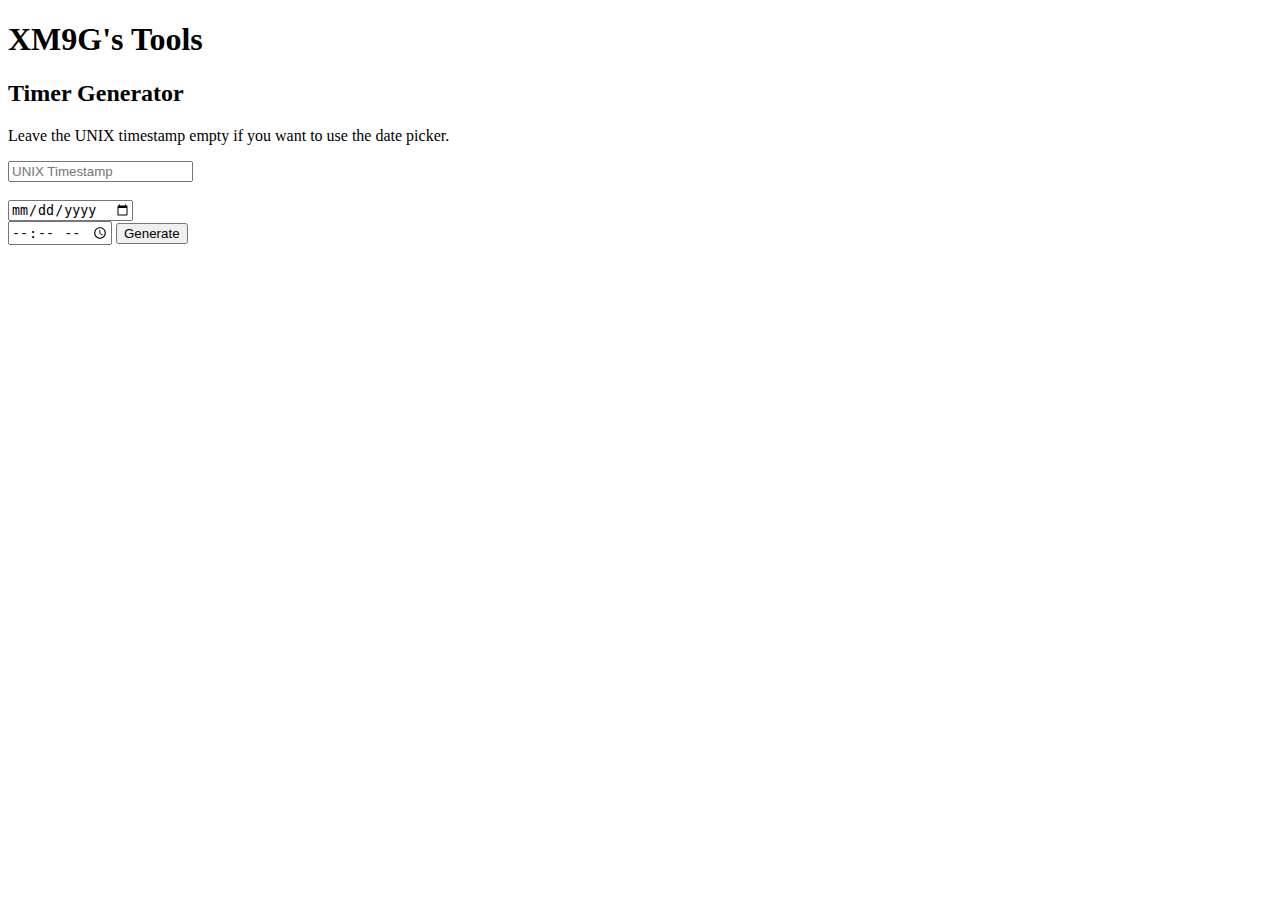
==== index.html @ 10fb0f90 "now its xm9g tools" ====
<!DOCTYPE html>

<head>
    <title>XM9G's Tools</title>
</head>

<body>
    <h1>XM9G's Tools</h1>

    <h2>Timer Generator</h2>
    <p>Leave the UNIX timestamp empty if you want to use the date picker.</p>
    <input id="unix" placeholder="UNIX Timestamp"><br><br>
    <input type="date" id="date"><br>
    <input TYPE="time" id="time">
    <button id="gen">Generate</button>
    
    <script src="/js/unixconv.js"></script>
    <script src="/js/generate.js"></script>
    
</body>
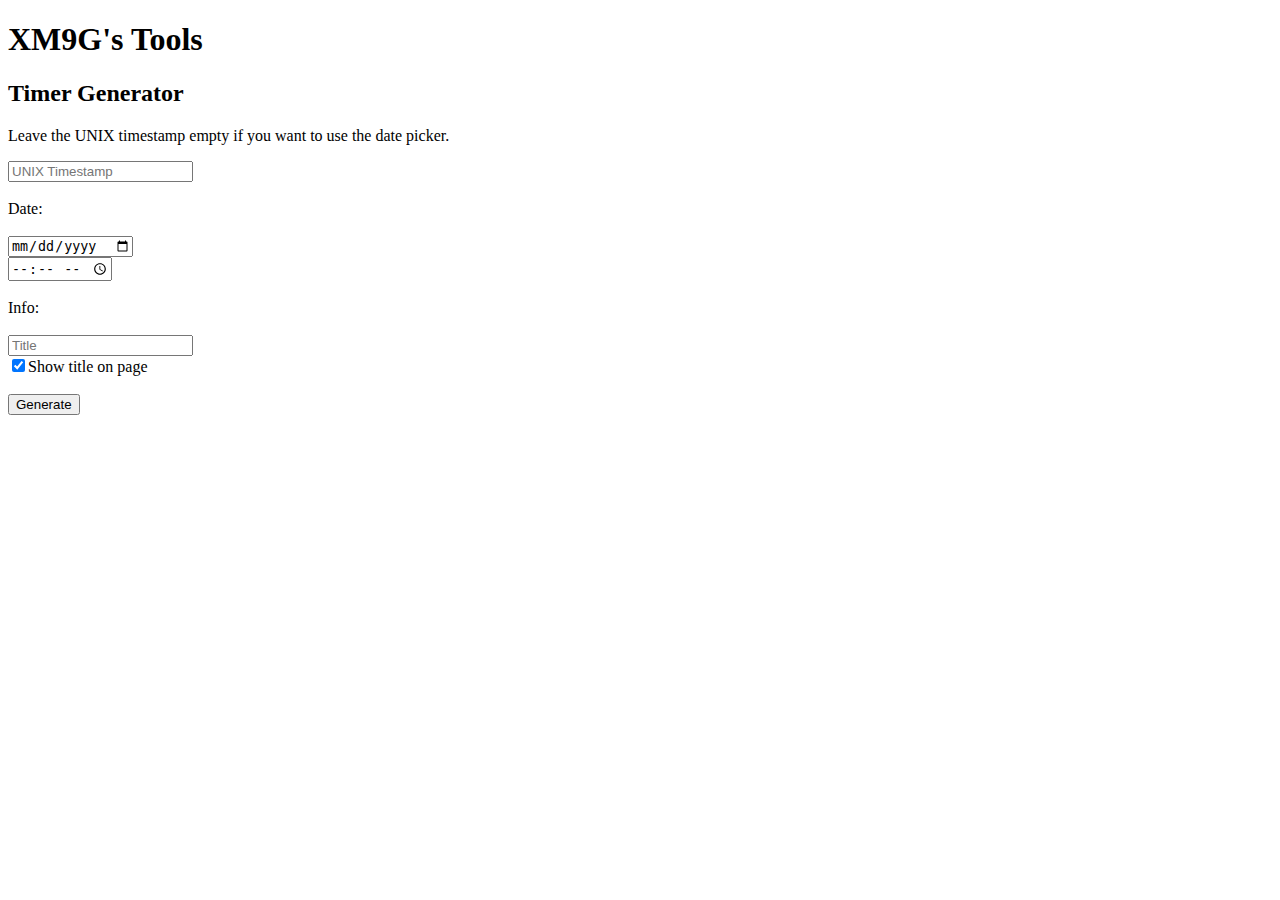
==== commit 41948a2d: "title on by defalt" ====
--- a/index.html
+++ b/index.html
@@ -2,19 +2,39 @@
 
 <head>
     <title>XM9G's Tools</title>
+    <link rel="stylesheet" href="/css/stylesheet.css">
+
+    <meta property="og:site_name" content="XM9G's Tools" />
+    <meta property="og:title" content="XM9G's Tools" />
+    <meta property="og:description" content="Various tools such as a countdown/timer generator." />
+
+    <script type="text/javascript">
+        (function (c, l, a, r, i, t, y) {
+            c[a] = c[a] || function () { (c[a].q = c[a].q || []).push(arguments) };
+            t = l.createElement(r); t.async = 1; t.src = "https://www.clarity.ms/tag/" + i;
+            y = l.getElementsByTagName(r)[0]; y.parentNode.insertBefore(t, y);
+        })(window, document, "clarity", "script", "jbe8eazn0b");
+    </script>
+
 </head>
 
 <body>
     <h1>XM9G's Tools</h1>
 
-    <h2>Timer Generator</h2>
-    <p>Leave the UNIX timestamp empty if you want to use the date picker.</p>
-    <input id="unix" placeholder="UNIX Timestamp"><br><br>
-    <input type="date" id="date"><br>
-    <input TYPE="time" id="time">
-    <button id="gen">Generate</button>
-    
-    <script src="/js/unixconv.js"></script>
-    <script src="/js/generate.js"></script>
-    
+    <div class="tool">
+        <h2>Timer Generator</h2>
+        <p>Leave the UNIX timestamp empty if you want to use the date picker.</p>
+        <input id="unix" placeholder="UNIX Timestamp"><br><br>
+        Date:<br><br>
+        <input type="date" id="date"><br>
+        <input TYPE="time" id="time"><br><br>
+        Info:<br><br>
+        <input id="title" placeholder="Title"><br>
+        <input id="show-title" type="checkbox" checked>Show title on page<br><br>
+        <button id="gen">Generate</button>
+
+        <script src="/js/unixconv.js"></script>
+        <script src="/js/generate.js"></script>
+    </div>
+
 </body>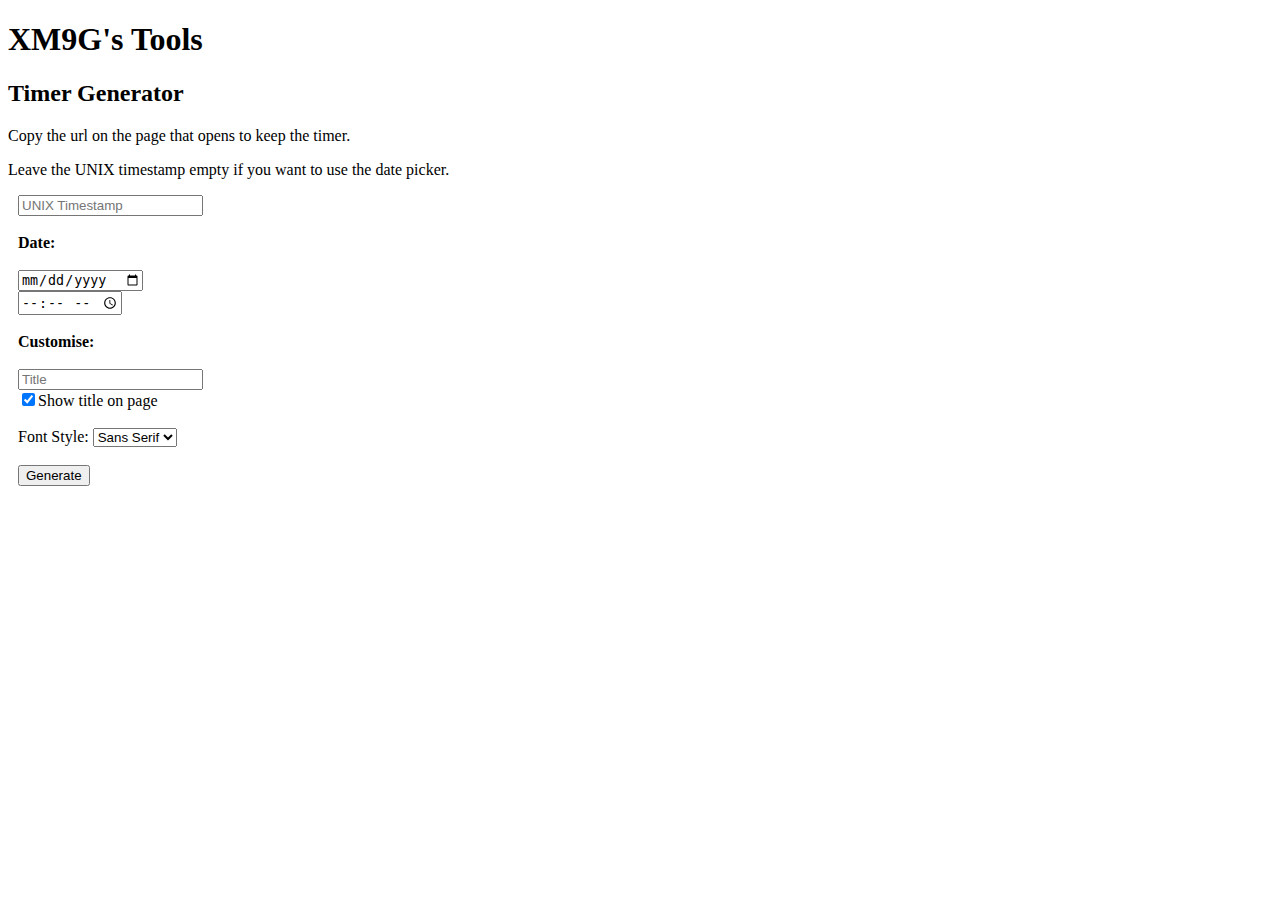
==== commit 93e513ff: "bobbo" ====
--- a/index.html
+++ b/index.html
@@ -23,15 +23,21 @@
 
     <div class="tool">
         <h2>Timer Generator</h2>
+        <p>Copy the url on the page that opens to keep the timer.</p>
         <p>Leave the UNIX timestamp empty if you want to use the date picker.</p>
-        <input id="unix" placeholder="UNIX Timestamp"><br><br>
-        Date:<br><br>
+        <p style="margin: 10px; text-align: left;"><input id="unix" placeholder="UNIX Timestamp"><br><br>
+        <strong>Date:</strong><br><br>
         <input type="date" id="date"><br>
         <input TYPE="time" id="time"><br><br>
-        Info:<br><br>
+        <strong>Customise:</strong><br><br>
         <input id="title" placeholder="Title"><br>
         <input id="show-title" type="checkbox" checked>Show title on page<br><br>
-        <button id="gen">Generate</button>
+        Font Style:
+        <select id="fontstyle">
+            <option>Sans Serif</option>
+            <option>Serif</option>
+        </select>
+        <br><br><button id="gen">Generate</button></p>
 
         <script src="/js/unixconv.js"></script>
         <script src="/js/generate.js"></script>
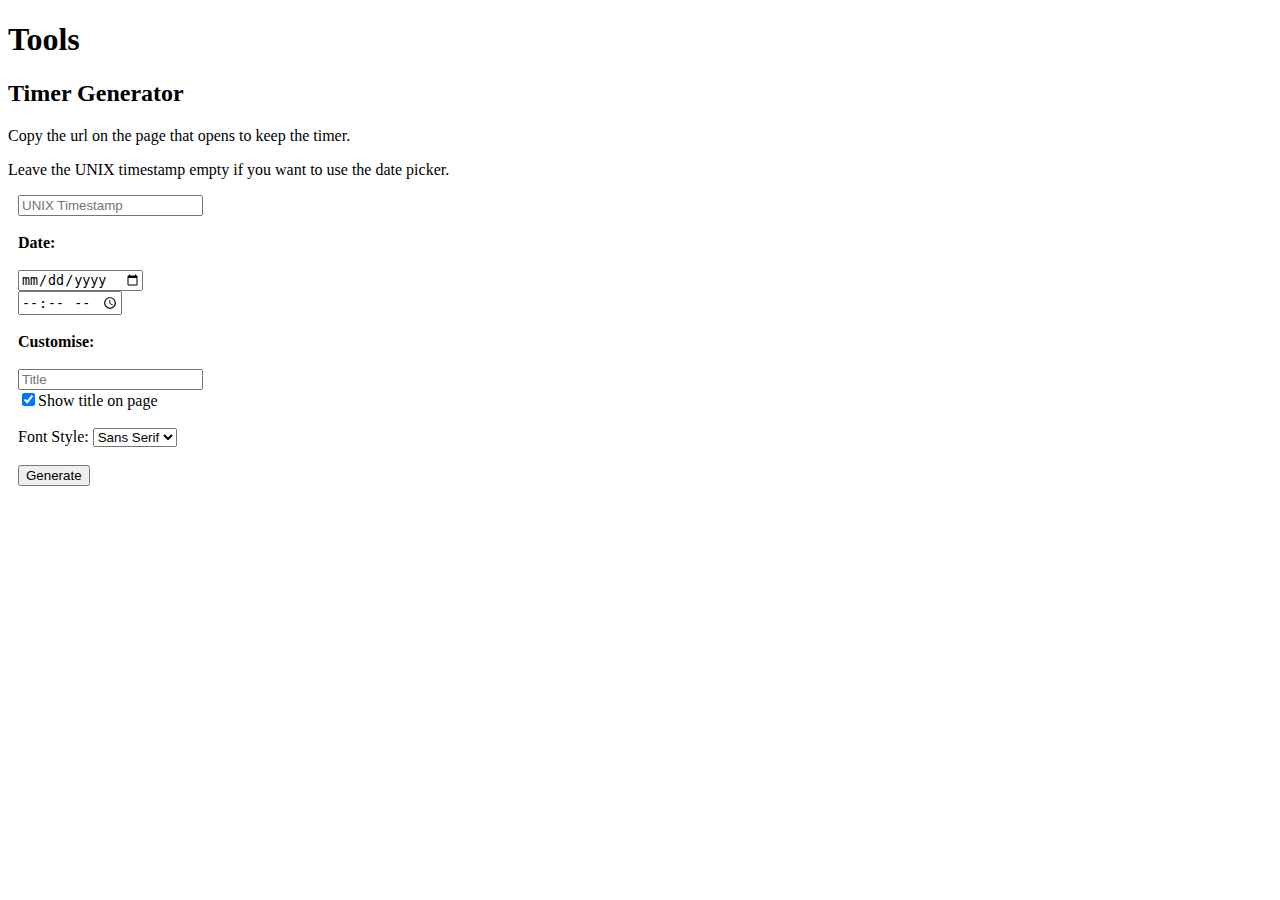
==== commit 7f69ffb5: "dfg" ====
--- a/index.html
+++ b/index.html
@@ -1,7 +1,7 @@
 <!DOCTYPE html>
 
 <head>
-    <title>XM9G's Tools</title>
+    <title>Tools</title>
     <link rel="stylesheet" href="/css/stylesheet.css">
 
     <meta property="og:site_name" content="XM9G's Tools" />
@@ -19,7 +19,7 @@
 </head>
 
 <body>
-    <h1>XM9G's Tools</h1>
+    <h1>Tools</h1>
 
     <div class="tool">
         <h2>Timer Generator</h2>
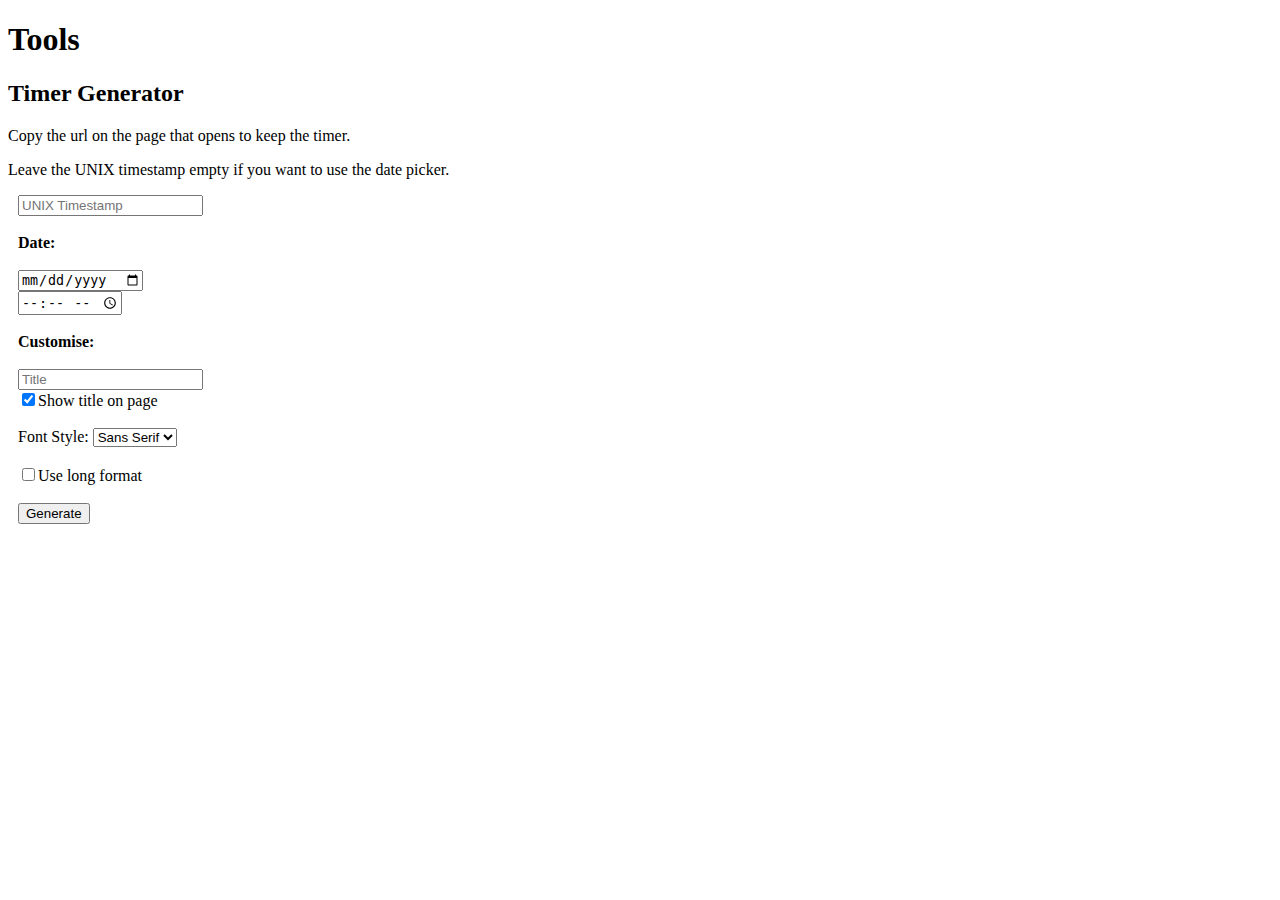
==== commit 784d0fd1: "added short format" ====
--- a/index.html
+++ b/index.html
@@ -36,7 +36,8 @@
         <select id="fontstyle">
             <option>Sans Serif</option>
             <option>Serif</option>
-        </select>
+        </select><br><br>
+        <input id="short" type="checkbox">Use long format
         <br><br><button id="gen">Generate</button></p>
 
         <script src="/js/unixconv.js"></script>
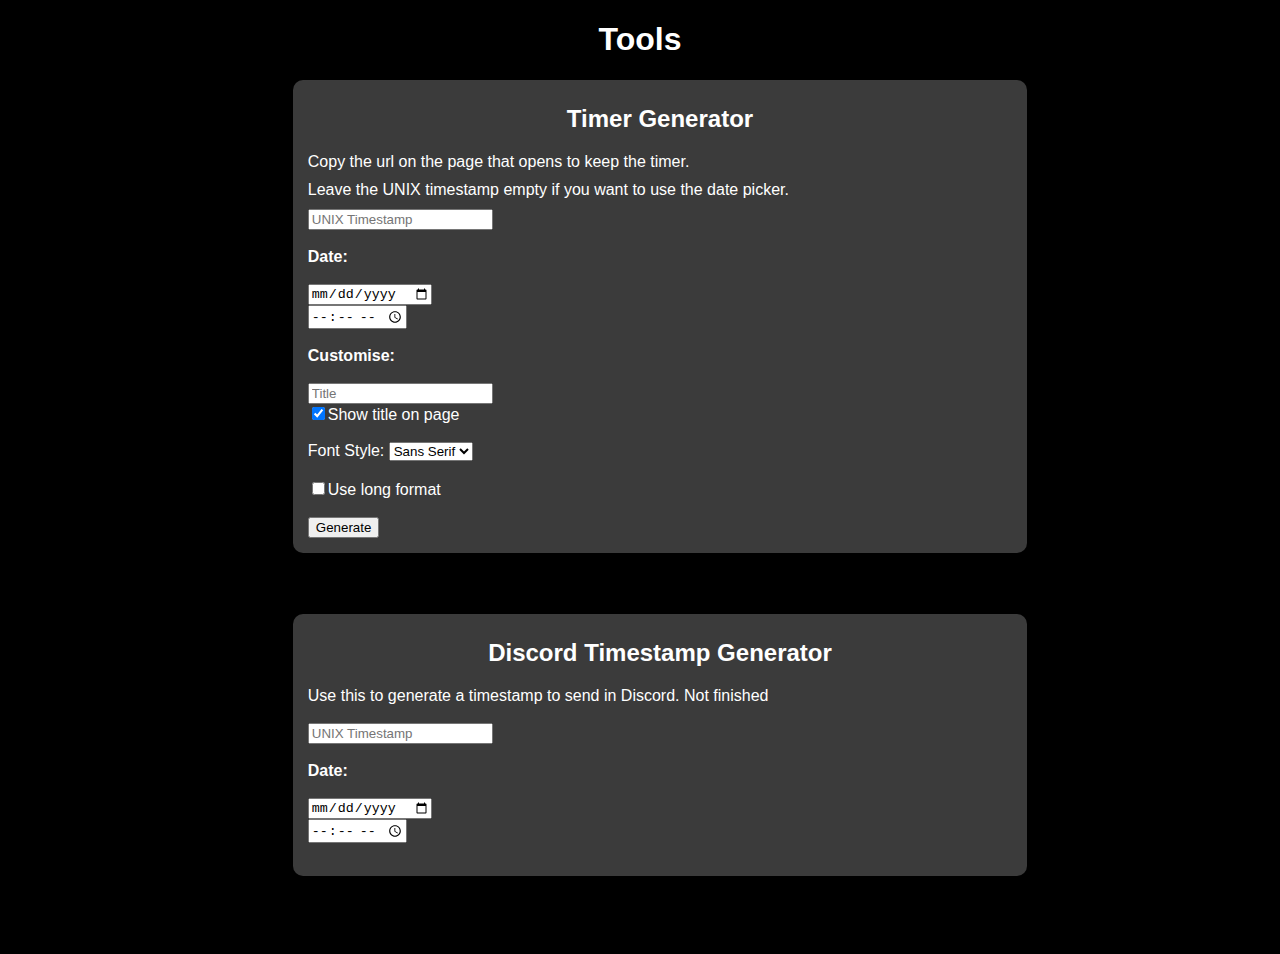
==== commit 0d79cf01: "dcts" ====
--- a/index.html
+++ b/index.html
@@ -3,6 +3,8 @@
 <head>
     <title>Tools</title>
     <link rel="stylesheet" href="/css/stylesheet.css">
+    <link rel="icon" type="image/x-icon" href="/assets/favicon.png">
+
 
     <meta property="og:site_name" content="XM9G's Tools" />
     <meta property="og:title" content="XM9G's Tools" />
@@ -20,28 +22,43 @@
 
 <body>
     <h1>Tools</h1>
+    <ul style="list-style-type: none;">
+        <li>
+            <div class="tool">
+                <h2>Timer Generator</h2>
+                <p>Copy the url on the page that opens to keep the timer.</p>
+                <p>Leave the UNIX timestamp empty if you want to use the date picker.</p>
+                <p ><input id="unix" placeholder="UNIX Timestamp"><br><br>
+                    <strong>Date:</strong><br><br>
+                    <input type="date" id="date"><br>
+                    <input TYPE="time" id="time"><br><br>
+                    <strong>Customise:</strong><br><br>
+                    <input id="title" placeholder="Title"><br>
+                    <input id="show-title" type="checkbox" checked>Show title on page<br><br>
+                    Font Style:
+                    <select id="fontstyle">
+                        <option>Sans Serif</option>
+                        <option>Serif</option>
+                    </select><br><br>
+                    <input id="short" type="checkbox">Use long format
+                    <br><br><button id="gen">Generate</button>
+                </p>
 
-    <div class="tool">
-        <h2>Timer Generator</h2>
-        <p>Copy the url on the page that opens to keep the timer.</p>
-        <p>Leave the UNIX timestamp empty if you want to use the date picker.</p>
-        <p style="margin: 10px; text-align: left;"><input id="unix" placeholder="UNIX Timestamp"><br><br>
-        <strong>Date:</strong><br><br>
-        <input type="date" id="date"><br>
-        <input TYPE="time" id="time"><br><br>
-        <strong>Customise:</strong><br><br>
-        <input id="title" placeholder="Title"><br>
-        <input id="show-title" type="checkbox" checked>Show title on page<br><br>
-        Font Style:
-        <select id="fontstyle">
-            <option>Sans Serif</option>
-            <option>Serif</option>
-        </select><br><br>
-        <input id="short" type="checkbox">Use long format
-        <br><br><button id="gen">Generate</button></p>
+                <script src="/js/unixconv.js"></script>
+                <script src="/js/generate.js"></script>
+            </div>
+        </li>
 
-        <script src="/js/unixconv.js"></script>
-        <script src="/js/generate.js"></script>
-    </div>
+        <li>
+            <div class="tool">
+                <h2>Discord Timestamp Generator</h2>
+                <p>Use this to generate a timestamp to send in Discord. Not finished<br><br>
+                <input id="unix" placeholder="UNIX Timestamp"><br><br>
+                    <strong>Date:</strong><br><br>
+                    <input type="date" id="date"><br>
+                    <input TYPE="time" id="time"><br><br></p>
+            </div>
+        </li>
+    </ul>
 
 </body>--- a/css/stylesheet.css
+++ b/css/stylesheet.css
@@ -0,0 +1,24 @@
+body {
+    background-color: black;
+    font-family: sans-serif;
+    color:rgb(255, 255, 255);
+    text-align: center;
+}
+
+.tool {
+    background-color: rgb(59, 59, 59);
+    padding: 5px;
+    margin-left: 20%;
+    margin-right: 20%;
+    min-width: 200px;
+    border-radius: 10px;
+}
+
+ul li {
+    padding-bottom: 5%;
+}
+
+ul li p {
+    margin: 10px;
+    text-align: left;
+}